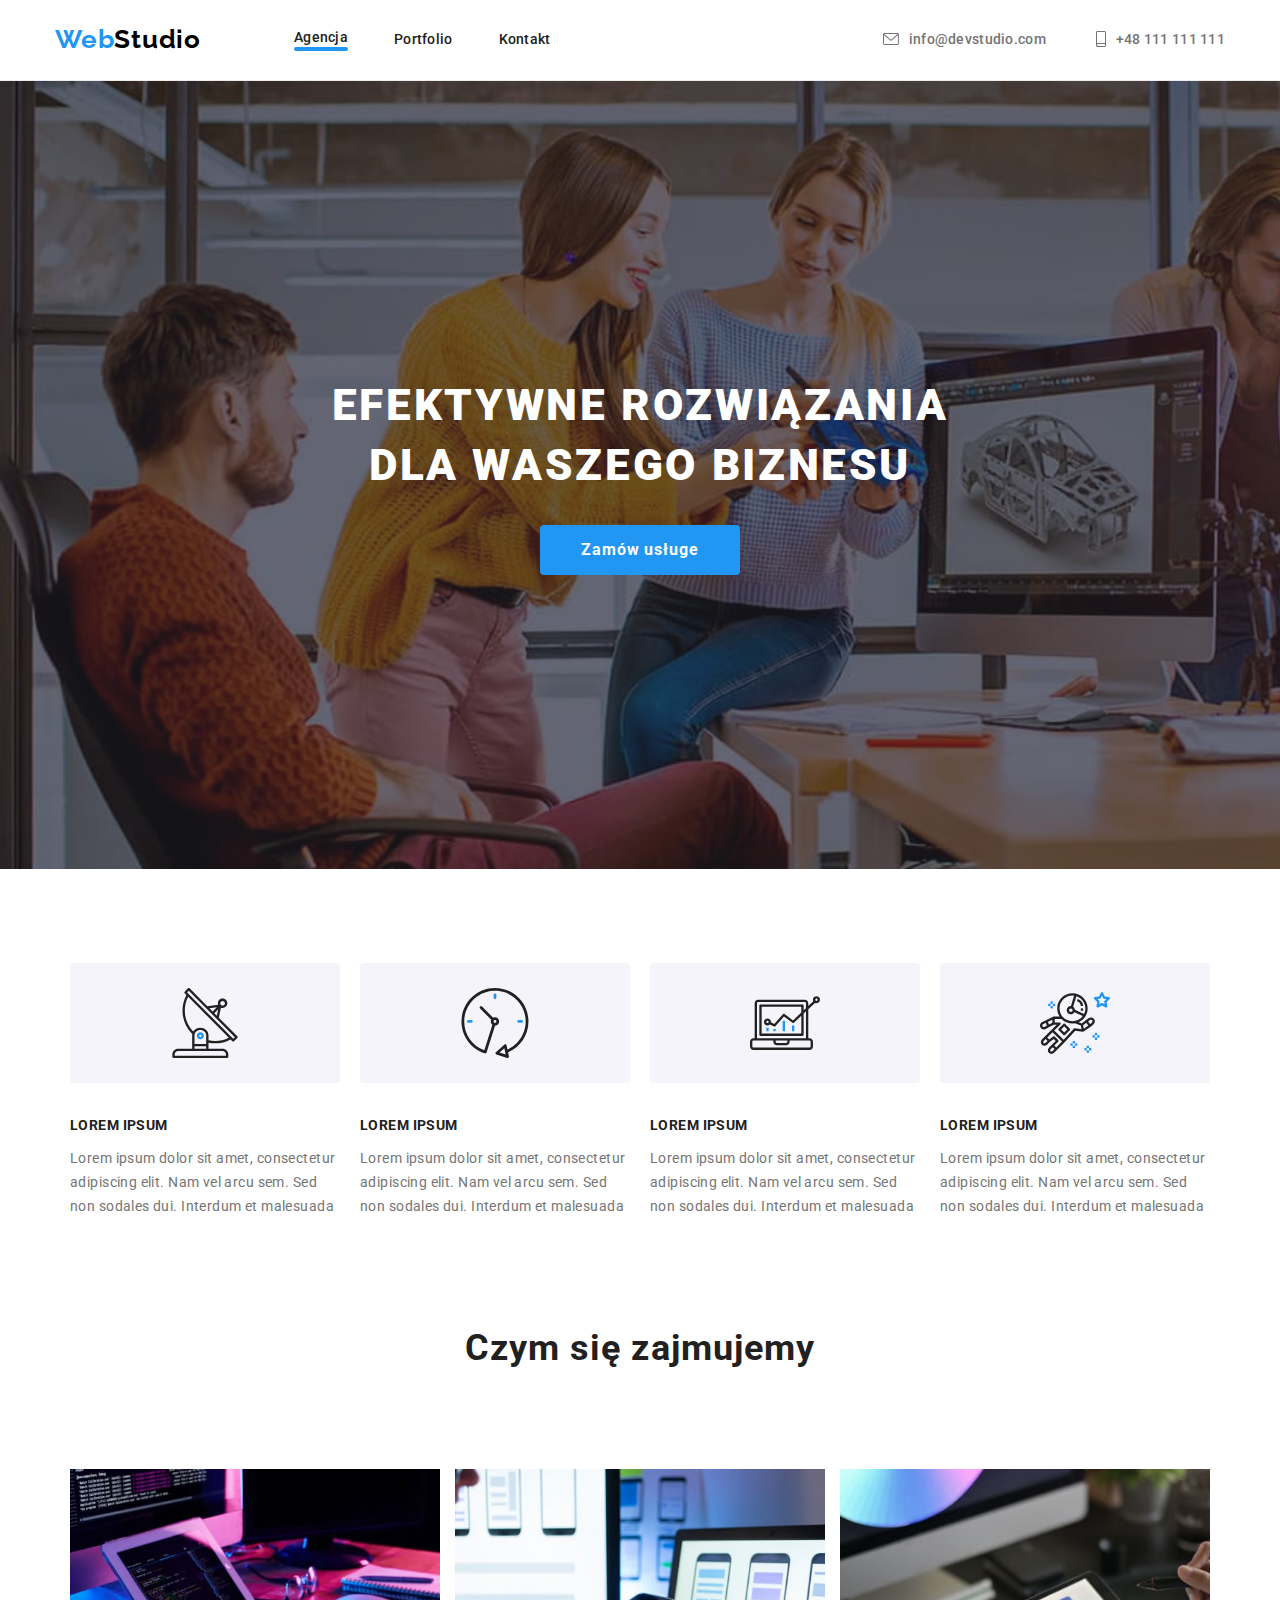
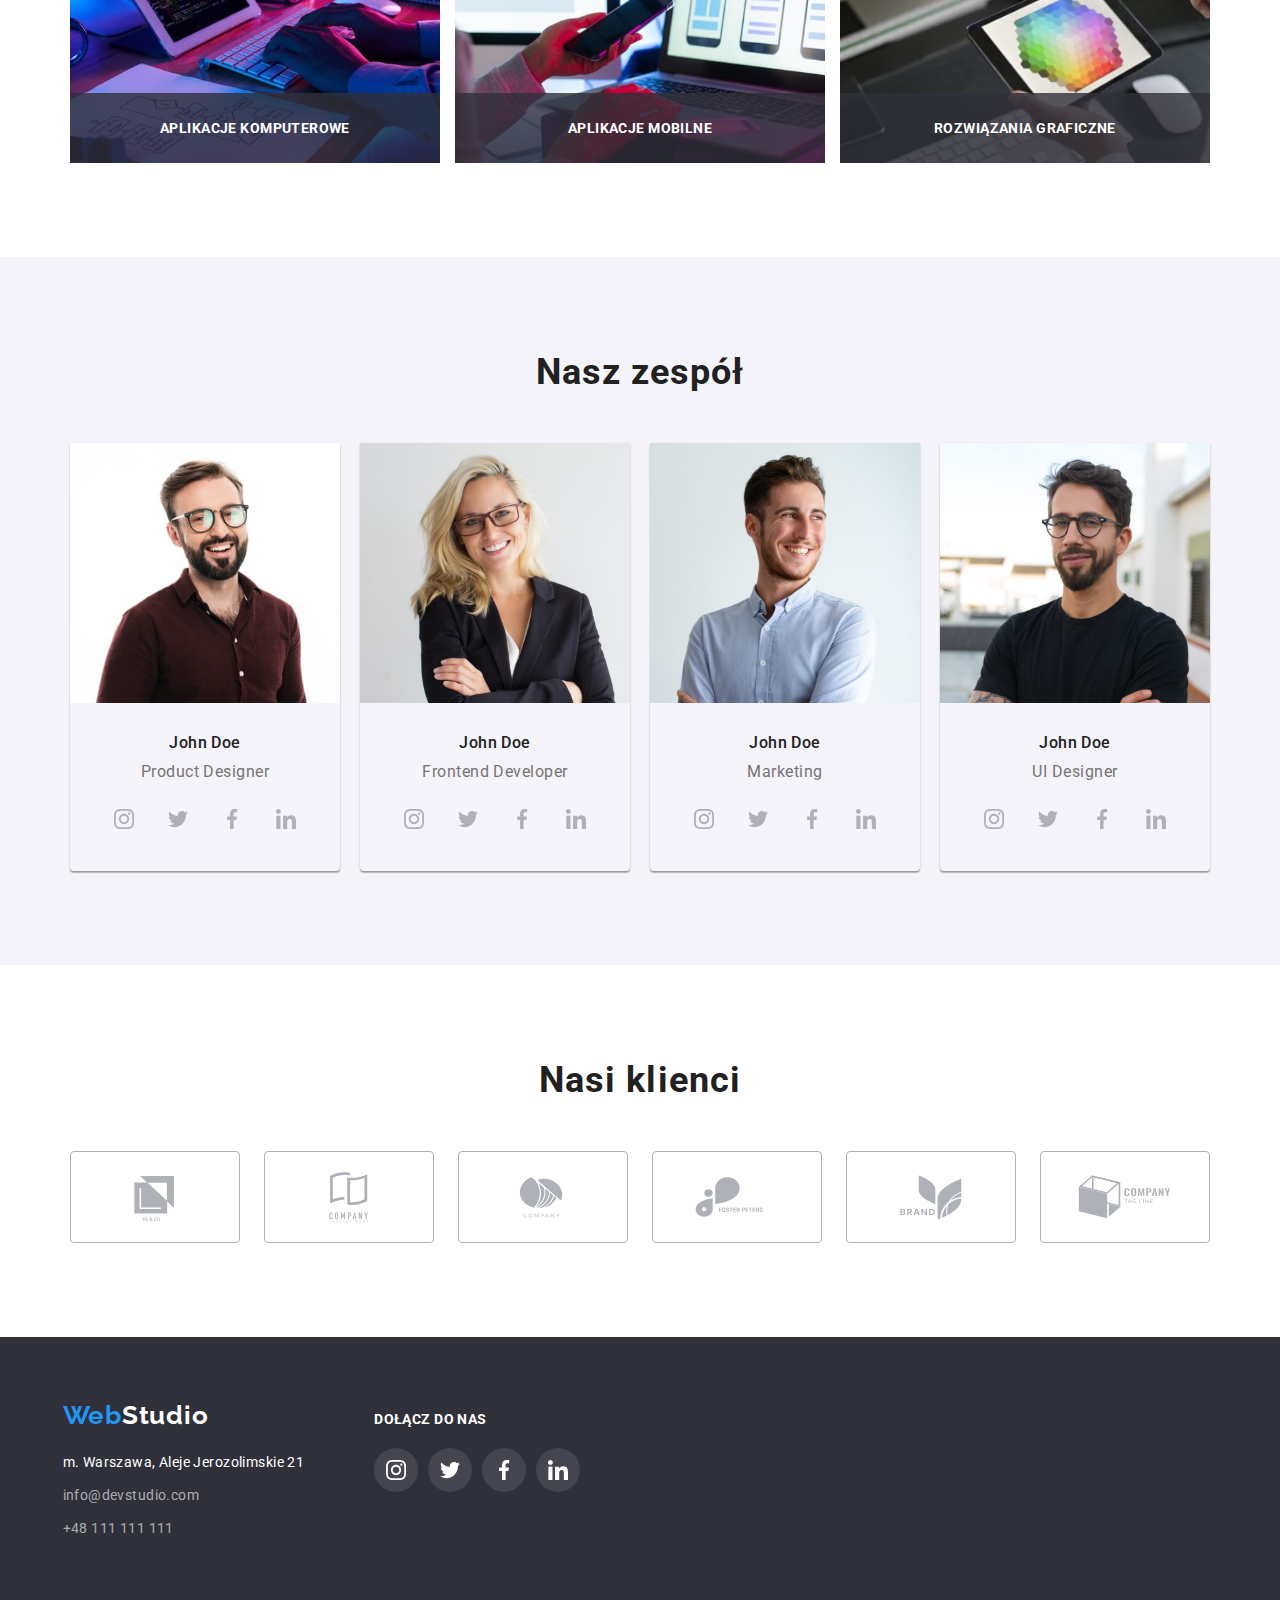
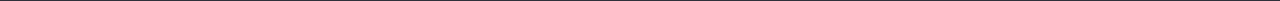
==== index.html @ c96e4177 "Klonowanie hw-05" ====
<!DOCTYPE html>
<html lang="pl">

<head>
    <meta charset="UTF-8">
    <meta http-equiv="X-UA-Compatible" content="IE=edge">
    <meta name="viewport" content="width=device-width, initial-scale=1.0">

    <link rel="stylesheet" href="https://cdnjs.cloudflare.com/ajax/libs/modern-normalize/1.0.0/modern-normalize.min.css" />
    <link rel="stylesheet" href="css/style.css">
    <link rel="preconnect" href="https://fonts.googleapis.com">
    <link rel="preconnect" href="https://fonts.gstatic.com" crossorigin>
    <link
        href="https://fonts.googleapis.com/css2?family=Raleway:wght@400;700&family=Roboto:wght@400;500;700;900&display=swap"
        rel="stylesheet">     
    <title>Studio</title>
</head>

<body>
    <header class="header section">
        <div class="container">
            <a class="logo-header link" href="index.html"><span class="logo-header-color-1">Web</span><span
                    class="logo-header-color-2">Studio</span></a>
            <nav class="navigation">
                <ul class="navigation-list list">
                    <li class="navigation-list-item active-navigation-list-item">
                        <a class="navigation-link link" href="./index.html">
                            Agencja
                        </a>
                    </li>
                    <li class="navigation-list-item">
                        <a class="navigation-link link" href="./portfolio.html">
                            Portfolio
                        </a>
                    </li>
                    <li class="navigation-list-item">
                        <a class="navigation-link link" href="#">
                            Kontakt
                        </a>
                    </li>
                </ul>
            </nav>

            <ul class="contact-list list">
                <li class="contact-list-item">
                    <a class="contact-link contact-mail link" href="mailto:info@devstudio.com">
                        <svg class="contact-icon mail-icon" width="16" height="12">
                            <use href="images/icons.svg#icon-contact-01-envelope"></use>
                        </svg>
                        info@devstudio.com
                    </a>
                </li>
                <li class="contact-list-item">
                    <a class="contact-link contact-tel link" href="tel:48111111111">
                        <svg class="contact-icon smartphone-icon" width="10" height="16">
                            <use href="images/icons.svg#icon-contact-02-smartphone"></use>
                        </svg>
                        +48 111 111 111
                    </a>
                </li>
            </ul>
        </div>
    </header>

    <main>
        <!-- HERO -->
        <section class="section-hero section">
            <div class="container">
                <ul class="section-hero-list list">
                    <li class="section-hero-list-item">
                        <h1 class="section-hero-title">EFEKTYWNE ROZWIĄZANIA DLA WASZEGO BIZNESU</h1>
                    </li>
                    <li class="section-hero-list-item">
                        <button class="button-order button" type="button" data-modal-open>Zamów usługe</button>
                    </li>
                </ul>            
            </div>
        </section>

        <!-- 4x DISCRIPTION -->
        <section class="section-discription section-only-top">
            <div class="container">
                <h2 class="section-discription-title" hidden> Opisy </h2>
                <ul class="discription-list list">
                    <li class="discription-list-item link">
                        <svg class="discription-icon" width="70" height="70">
                            <use href="images/icons.svg#icon-mark-01-antenna"></use>
                        </svg>
                        <h3 class="discription-list-item-title">LOREM IPSUM</h3>
                        <p class="discription-list-item-p">Lorem ipsum dolor sit amet, consectetur adipiscing elit. Nam vel arcu sem.
                            Sed non sodales dui. Interdum et malesuada</p>
                    </li>
                    <li class="discription-list-item">
                        <svg class="discription-icon" width="70" height="70">
                            <use href="images/icons.svg#icon-mark-02-clock"></use>
                        </svg>
                        <h3 class="discription-list-item-title">LOREM IPSUM</h3>
                        <p class="discription-list-item-p">Lorem ipsum dolor sit amet, consectetur adipiscing elit. Nam vel arcu sem.
                            Sed non sodales dui. Interdum et malesuada</p>
                    </li>
                    <li class="discription-list-item">
                        <svg class="discription-icon" width="70" height="70">
                            <use href="images/icons.svg#icon-mark-03-diagram"></use>
                        </svg>
                        <h3 class="discription-list-item-title">LOREM IPSUM</h3>
                        <p class="discription-list-item-p">Lorem ipsum dolor sit amet, consectetur adipiscing elit. Nam vel arcu sem.
                            Sed non sodales dui. Interdum et malesuada</p>
                    </li>
                    <li class="discription-list-item">
                        <svg class="discription-icon" width="70" height="70">
                            <use href="images/icons.svg#icon-mark-04-astronaut"></use>
                        </svg>
                        <h3 class="discription-list-item-title">LOREM IPSUM</h3>
                        <p class="discription-list-item-p">Lorem ipsum dolor sit amet, consectetur adipiscing elit. Nam vel arcu sem.
                            Sed non sodales dui. Interdum et malesuada</p>
                    </li>
                </ul>
            </div>
        </section>

        <!-- ABOUT US SECTION -->
        <section class="section-about-us section">
            <div class="container">
                <h2 class="section-about-us-title">
                    Czym się zajmujemy
                </h2>
                <ul class="about-us-list list">
                    <li class="about-us-item">
                        <a class="about-us-list-link link" href="#">
                            <div class="about-us-list-link-thumb">
                                
                                <img class="about-us-item-img" src="./images/what-we-do-01.jpg"
                                alt="Laptop, pisanie na klawiaturze" width="370" height="294">
                                <h3 class="about-us-list-link-label">
                                    aplikacje komputerowe
                                </h3>
                            </div>
                        </a>
                    </li>
                    <li class="about-us-item">
                        <a class="about-us-list-link link" href="#">
                            <div class="about-us-list-link-thumb">
                                <h3 class="about-us-list-link-label">
                                    aplikacje mobilne
                                </h3>
                                <img class="about-us-item-img" src="./images/what-we-do-02.jpg"
                                alt="Używanie telefonu przy komputerze" width="370" height="294">
                            </div>
                        </a>
                        </li>
                    <li class="about-us-item">
                        <a class="about-us-list-link link" href="#">
                            <div class="about-us-list-link-thumb">
                                <h3 class="about-us-list-link-label">
                                    rozwiązania graficzne
                                </h3>
                                <img class="about-us-item-img" src="./images/what-we-do-03.jpg"
                                alt="Praca na tablecie, paleta barw, dobieranie kolorów" width="370" height="294">
                            </div>
                        </a>
                    </li>
                </ul>
            </div>
        </section>

        <!-- OUR TEAM SECTION -->
        <section class="section-team section">
            <div class="container">
                <h2 class="section-team-title">
                    Nasz zespół
                </h2>
                <ul class="section-team-list list">
                    
                    <li class="section-team-item">
                        <img class="section-team-img" src="./images/person-01.jpg" alt="Uśmiechnięty mężczyzna w okularach" width="270"
                            height="260">
                        <h3 class="section-team-name">John Doe</h3>
                        <p class="section-team-p">Product Designer</p>
                        <ul class="social-media-list list">
                            <li class="social-media-list-item link">
                                <a class="social-media-list-link" href="">
                                    <svg class="social-media-icon">
                                        <use href="images/icons.svg#icon-sm-01-instagram"></use>
                                    </svg>
                                </a>
                            </li>
                            <li class="social-media-list-item link">
                                <a class="social-media-list-link" href="">
                                    <svg class="social-media-icon">
                                        <use href="images/icons.svg#icon-sm-02-twitter"></use>
                                    </svg>
                                </a>
                            </li>
                            <li class="social-media-list-item link">
                                <a class="social-media-list-link" href="">
                                    <svg class="social-media-icon">
                                        <use href="images/icons.svg#icon-sm-03-facebook"></use>
                                    </svg>
                                </a>
                            </li>
                            <li class="social-media-list-item link">
                                <a class="social-media-list-link" href="">
                                    <svg class="social-media-icon">
                                        <use href="images/icons.svg#icon-sm-04-linkedin"></use>
                                    </svg>
                                </a>
                            </li>
                        </ul>
                    </li>
                    
                    <li class="section-team-item">
                        <img class="section-team-img" src="./images/person-02.jpg" alt="Uśmiechnięta kobieta w okularach, blondynka"
                            width="270" height="260">
                        <h3 class="section-team-name">John Doe</h3>
                        <p class="section-team-p">Frontend Developer</p>
                        <ul class="social-media-list list">
                            <li class="social-media-list-item link">
                                <a class="social-media-list-link" href="">
                                    <svg class="social-media-icon">
                                        <use href="images/icons.svg#icon-sm-01-instagram"></use>
                                    </svg>
                                </a>
                            </li>
                            <li class="social-media-list-item link">
                                <a class="social-media-list-link" href="">
                                    <svg class="social-media-icon">
                                        <use href="images/icons.svg#icon-sm-02-twitter"></use>
                                    </svg>
                                </a>
                            </li>
                            <li class="social-media-list-item link">
                                <a class="social-media-list-link" href="">
                                    <svg class="social-media-icon">
                                        <use href="images/icons.svg#icon-sm-03-facebook"></use>
                                    </svg>
                                </a>
                            </li>
                            <li class="social-media-list-item link">
                                <a class="social-media-list-link" href="">
                                    <svg class="social-media-icon">
                                        <use href="images/icons.svg#icon-sm-04-linkedin"></use>
                                    </svg>
                                </a>
                            </li>
                        </ul>
                    </li>
                    
                    <li class="section-team-item">
                        <img class="section-team-img" src="./images/person-03.jpg" alt="Uśmiechnięty mężczyzna w niebieskiej koszuli"
                            width="270" height="260">
                        <h3 class="section-team-name">John Doe</h3>
                        <p class="section-team-p">Marketing</p>
                        <ul class="social-media-list list">
                            <li class="social-media-list-item link">
                                <a class="social-media-list-link" href="">
                                    <svg class="social-media-icon">
                                        <use href="images/icons.svg#icon-sm-01-instagram"></use>
                                    </svg>
                                </a>
                            </li>
                            <li class="social-media-list-item link">
                                <a class="social-media-list-link" href="">
                                    <svg class="social-media-icon">
                                        <use href="images/icons.svg#icon-sm-02-twitter"></use>
                                    </svg>
                                </a>
                            </li>
                            <li class="social-media-list-item link">
                                <a class="social-media-list-link" href="">
                                    <svg class="social-media-icon">
                                        <use href="images/icons.svg#icon-sm-03-facebook"></use>
                                    </svg>
                                </a>
                            </li>
                            <li class="social-media-list-item link">
                                <a class="social-media-list-link" href="">
                                    <svg class="social-media-icon">
                                        <use href="images/icons.svg#icon-sm-04-linkedin"></use>
                                    </svg>
                                </a>
                            </li>
                        </ul>
                    </li>
                    
                    <li class="section-team-item">
                        <img class="section-team-img" src="./images/person-04.jpg" alt="Uśmiechnięty mężczyzna w czarnym T-shircie"
                            width="270" height="260">
                        <h3 class="section-team-name">John Doe</h3>
                        <p class="section-team-p">UI Designer</p>
                        <ul class="social-media-list list">
                            <li class="social-media-list-item link">
                                <a class="social-media-list-link" href="">
                                    <svg class="social-media-icon">
                                        <use href="images/icons.svg#icon-sm-01-instagram"></use>
                                    </svg>
                                </a>
                            </li>
                            <li class="social-media-list-item link">
                                <a class="social-media-list-link" href="">
                                    <svg class="social-media-icon">
                                        <use href="images/icons.svg#icon-sm-02-twitter"></use>
                                    </svg>
                                </a>
                            </li>
                            <li class="social-media-list-item link">
                                <a class="social-media-list-link" href="">
                                    <svg class="social-media-icon">
                                        <use href="images/icons.svg#icon-sm-03-facebook"></use>
                                    </svg>
                                </a>
                            </li>
                            <li class="social-media-list-item link">
                                <a class="social-media-list-link" href="">
                                    <svg class="social-media-icon">
                                        <use href="images/icons.svg#icon-sm-04-linkedin"></use>
                                    </svg>
                                </a>
                            </li>
                        </ul>
                    </li>

                </ul>
            </div>
        </section>

        <!-- OUR CLIENTS SECTION -->
        <section class="section-our-clients section">
            <div class="container">
                <h2 class="section-our-clients-title">
                    Nasi klienci
                </h2>
                
                <ul class="section-our-clients-list list">
                    <li class="section-our-clients-list-item">
                        <a class="section-our-clients-list-link" href="#">
                            <svg class="our-clients-icon" width="106" height="60" viewBox="0 0 53 30">
                                <use href="images/icons.svg#icon-client-01-logo"></use>
                            </svg>
                        </a>
                    </li>
                    <li class="section-our-clients-list-item">
                        <a class="section-our-clients-list-link" href="#">
                            <svg class="our-clients-icon" width="106" height="60" viewBox="0 0 53 30">
                                <use href="images/icons.svg#icon-client-02-logo"></use>
                            </svg>
                        </a>
                    </li>
                    <li class="section-our-clients-list-item">
                        <a class="section-our-clients-list-link" href="#">
                            <svg class="our-clients-icon" width="106" height="60">
                                <use href="images/icons.svg#icon-client-03-logo"></use>
                            </svg>
                        </a>
                    </li>
                    <li class="section-our-clients-list-item">
                        <a class="section-our-clients-list-link" href="#">
                            <svg class="our-clients-icon" width="106" height="60">
                                <use href="images/icons.svg#icon-client-04-logo"></use>
                            </svg>
                        </a>
                    </li>
                    <li class="section-our-clients-list-item">
                        <a class="section-our-clients-list-link" href="#">
                            <svg class="our-clients-icon" width="106" height="60">
                                <use href="images/icons.svg#icon-client-05-logo"></use>
                            </svg>
                        </a>
                    </li>
                    <li class="section-our-clients-list-item">
                        <a class="section-our-clients-list-link" href="#">
                            <svg class="our-clients-icon" width="106" height="60">
                                <use href="images/icons.svg#icon-client-06-logo"></use>
                            </svg>
                        </a>
                    </li>
                </ul>
            </div>
        </section>

    </main>

    <footer class="footer section">
        <div class="container">
            <div class="footer-adress">
                <a class="logo-footer link" href="index.html"><span class="logo-footer-color-1">Web</span><span class="logo-footer-color-2">Studio</span></a>
                <address class="adress">
                    <ul class="adress-list list">
                        <li class="adress-list-item">
                            <a class="adress-link adress-map link" href="https://goo.gl/maps/ernnG9uicjJtaxMD9" target="blank">m.
                                Warszawa, Aleje Jerozolimskie 21</a>
                        </li>
                        <li class="adress-list-item">
                            <a class="adress-link adress-mail link" href="mailto:info@devstudio.com">info@devstudio.com</a>
                        </li>
                        <li class="adress-list-item">
                            <a class="adress-link adress-tel link" href="tel:+48111111111">+48 111 111 111</a>
                        </li>
                    </ul>
                </address>
            </div>

            <div class="footer-social-media">
                <p class="call-to-action">Dołącz do nas</p>
                    <ul class="footer-social-media-list list">
                        <li class="footer-social-media-list-item link">
                            <a class="footer-social-media-list-link" href="#">
                                <svg class="footer-social-media-icon">
                                    <use href="images/icons.svg#icon-sm-01-instagram"></use>
                                </svg>
                            </a>
                        </li>
                        <li class="footer-social-media-list-item link">
                            <a class="footer-social-media-list-link" href="#">
                                <svg class="footer-social-media-icon">
                                    <use href="images/icons.svg#icon-sm-02-twitter"></use>
                                </svg>
                            </a>
                        </li>
                        <li class="footer-social-media-list-item link">
                            <a class="footer-social-media-list-link" href="#">
                                <svg class="footer-social-media-icon">
                                    <use href="images/icons.svg#icon-sm-03-facebook"></use>
                                </svg>
                            </a>
                        </li>
                        <li class="footer-social-media-list-item link">
                            <a class="footer-social-media-list-link" href="#">
                                <svg class="footer-social-media-icon">
                                    <use href="images/icons.svg#icon-sm-04-linkedin"></use>
                                </svg>
                            </a>
                        </li>
                    </ul>
            </div>
        </div>
    </footer>

    <div class="backdrop is-hidden" data-modal>
        <div class="modal">
            <svg class="close-button" data-modal-close>
                <use href="images/icons.svg#icon-close"></use>
            </svg>
        </div>
    </div>

    <script src="./js/modal.js"></script>
    
</body>


</html>
---- css/style.css ----
:root {
    --main-font: 'Roboto', sans-serif;
    --secondary-font: 'Raleway', sans-serif;
    
    --main-color: #212121;
    --hover-color: #2196F3;
    --text-color-grey: #757575;
    --text-color-white: #FFFFFF;
    --backgroung-color-menu: #FFFFFF;
    --backgroung-color-section: #F5F4FA;
    --background-color-footer: #2F303A;
    --social-media-icon-color: #AFB1B8;
    --social-media-background-color: #FFFFFF;
    --social-media-icon-color-hover: #FFFFFF;
    --social-media-background-color-hover: #2196F3;
}

body {
    font-family: var(--main-font);
    color: var(--main-color);
    background-color: var(--backgroung-color-menu);
}

/* ========== TOTAL FORMAT 0 ========== */
/* *
*::after
*before {
    margin: 0;
    padding: 0;
} */
/* ========== END TOTAL FORMAT 0 ========== */

h1, h2, h3, h4, h5, h6 {
    margin: 0;
}

ul, ol {
    margin: 0;
    padding: 0;
}

p {
    padding: 0;
}

img {
    display: block;
}

.list {
    list-style: none;
}

.link {
    text-decoration: none;
    font-style: normal;
}

.container {
    width: 1200px;
    padding: 0 15px;
    align-items: center;
    margin: 0px auto;
}

.section {
    /* width: 1600px;
    margin-left: auto;
    margin-right: auto; */
    padding: 94px 0;
}

.section-only-top {
    padding-top: 94px;
}

/* ========== COMPONENTS ========== */

.button {
    border: none;
    box-shadow: none;
    border-style: none;
    background-color: red;
}

/* ========== BUTTON in INDEX ========== */

.button-order {
    width: 200px;
    height: 50px;
    /* box-shadow: 0px 4px 4px rgba(0, 0, 0, 0.15); */
    border-radius: 4px;
    font-weight: 700;
    font-size: 16px;
    line-height: 1.875;
    margin-top: 30px;
    margin-bottom: 200px;
    letter-spacing: 0.06em;
    background-color: var(--hover-color);
    color: var(--text-color-white);
}

.button-order:hover,
.button-order:focus {
    cursor: pointer;
}

/* ========== BUTTON in PORTFOLIO ========== */

.navi-button {
    font-weight: 500;
    font-size: 16px;
    line-height: 1.625;
    text-align: center;
    letter-spacing: 0.03em;
    background: #F5F4FA;
    border-radius: 4px;
    padding: 6px 22px;
    transition: color 250ms cubic-bezier(0.4, 0, 0.2, 1);
    transition: background-color 250ms cubic-bezier(0.4, 0, 0.2, 1);
}

.navi-button:hover,
.navi-button:focus {
    background-color: var(--hover-color);
    color: var(--text-color-white);
    /* shadow-middle */
    box-shadow: 
    0px 3px 1px rgba(0, 0, 0, 0.1),
    0px 1px 2px rgba(0, 0, 0, 0.08),
    0px 2px 2px rgba(0, 0, 0, 0.12);
    cursor: pointer;
}

/* ========== END COMPONENTS ========== */



/* ========== LOGO ========== */

.logo-header,
.logo-footer {
    font-family: var(--secondary-font);
    font-weight: 700;
    font-size: 26px;
    line-height: 1.192;
    letter-spacing: 0.03em;
    color: var(--main-color);
    text-decoration: none;
}

.logo-header-color-1,
.logo-footer-color-1 {
    color: var(--hover-color);
}

.logo-header-color-2 {
    color: #000000;
}

.logo-footer-color-2 {
    color: var(--text-color-white);
}

/* ========== END LOGO ========== */



/* ========== HEADER ========== */

.header .container {
    display: flex;
    align-items: center;
    padding-top: 24px;
    padding-bottom: 25px;
}

.header {
    border-bottom: 1px solid #ECECEC;
    padding: 0px;
    display: flex; 
    align-items: center;
}

.header .contact-list {
    margin-left: auto;
}

.logo-header {
    margin-right: 93px;
}

.navigation-list {
    display: flex;
    align-items: center;
}

.navigation-list > li:not(:last-child) {
    margin-right: 46px;
}

.contact-list,
.contact-list-item {
    display: flex;
    align-items: center;
    fill: var(--text-color-grey);
}

.contact-list > li:not(:last-child) {
    margin-right: 50px;
}

.navigation-link,
.contact-link {
    font-weight: 500;
    font-size: 14px;
    line-height: 1.143;
    letter-spacing: 0.02em;
}

.navigation-link {
    color: var(--main-color);
    transition: color 250ms cubic-bezier(0.4, 0, 0.2, 1);
}

.contact-link,
.adress-link {
    display: flex;
    align-items: center;
    color: var(--text-color-grey);
    transition: color 250ms cubic-bezier(0.4, 0, 0.2, 1);
    transition: fill 250ms cubic-bezier(0.4, 0, 0.2, 1);
}

.contact-icon {
    margin-right: 10px;
}

.navigation-link:hover,
.navigation-link:focus {
    color: var(--hover-color);
}

.contact-link:hover,
.contact-link:focus {
    color: var(--hover-color);
    fill: var(--hover-color);
}

.navigation-list-item {
    
}

.active-navigation-list-item::after {
    content: "";
    display: block;
    width: 100%;
    height: 4px;
    border-radius: 2px;
    background-color: var(--hover-color);
}

.active-link {
    color: var(--hover-color);
}

/* ========== END HEADER ========== */



/* ========== HERO SECTION ========== */

.section-hero {
    background-image: linear-gradient(
        rgba(47, 48, 58, 0.4),
        rgba(47, 48, 58, 0.4)),
        url("../images/hero-bg-01.jpg");
    background-repeat: no-repeat;
    background-size: cover;
    max-width: 1600px;
    margin: auto;
}

.section-hero-list {
    display: flex;
    flex-direction: column;
    align-items: center;
    justify-content: center;
}

.section-hero-title {
    font-weight: 900;
    font-size: 44px;
    line-height: 1.364;
    padding: 200px 252px 0px 252px;
    text-align: center;
    letter-spacing: 0.06em;
    text-transform: uppercase;
    color: var(--text-color-white);
}

/* ========== END HERO SECTION ========== */

  

/* ========== DISCRIPTION SECTION ========== */

.discription-list {
    display: flex;
    flex-wrap: wrap;
    justify-content: space-between;
    padding: 0 15px;
}

.discription-list-item {
    max-width: 270px;
}

.discription-icon {
    width: 270px;
    height: 120px;
    border-radius: 4px;
    padding: 25px 100px;
    margin-bottom: 30px;
    background-color: var(--backgroung-color-section);
}

.discription-icon:hover {
    padding: 23px 98px;
    border: 2px solid var(--hover-color);
}

.discription-list-item-title {
    font-weight: 700;
    font-size: 14px;
    line-height: 1.143;
    letter-spacing: 0.03em;
    text-transform: uppercase;
    color: var(--main-color);
}

.discription-list-item-p {
    font-weight: 400;
    font-size: 14px;
    line-height: 1.714;
    letter-spacing: 0.03em;
    color: var(--text-color-grey);
}

/* ========== END DISCRIPTION SECTION ========== */



/* ========== ABOUT US SECTION ========== */

.about-us-list {
    display: flex;
    flex-wrap: wrap;
    justify-content: space-between;
    padding: 0 15px;
}

.about-us-item {
    margin-top: 50px;
    max-width: 370px;   
}

.about-us-list-link-thumb {
    position: relative;
    background-color: rgba(47, 48, 58, 0.8);  
}

.about-us-list-link-thumb > .about-us-list-link-label {
    position: absolute;
    bottom: 0px;
    width: 100%;
    padding: 27px 90px;
    background-color: rgba(47, 48, 58, 0.8);
    
    font-weight: 700;
    font-size: 14px;
    line-height: 1.172;
    text-align: center;
    text-transform: uppercase;
    letter-spacing: 0.03em;
    color: var(--text-color-white);
}

.section-about-us-title {
    font-weight: 700;
    font-size: 36px;
    line-height: 1.167;
    text-align: center;
    letter-spacing: 0.03em;
    margin-bottom: 50px;
}

.about-us-item-img {
    object-fit: cover;
}

/* ========== END ABOUT US SECTION ========== */



/* ========== OUR TEAM SECTION ========== */

.section-team {
    background-color: var(--backgroung-color-section);
}

.section-team-list {
    display: flex;
    justify-content: center;
}

.section-team-list {
    display: flex;
    flex-wrap: wrap;
    justify-content: space-between;
    padding: 0 15px;
}

.section-team-item {
    box-shadow: 
    0px 1px 3px rgba(0, 0, 0, 0.12),
    0px 1px 1px rgba(0, 0, 0, 0.14),
    0px 2px 1px rgba(0, 0, 0, 0.2);
    border-radius: 0px 0px 4px 4px;
    margin-top: 50px;
    max-width: 270px;
}

.section-team-title {
    font-weight: 700;
    font-size: 36px;
    line-height: 1.167;
    text-align: center;
    letter-spacing: 0.03em;
}

.section-team-name {
    display: block;
    font-weight: 500;
    font-size: 16px;
    line-height: 1.188;
    text-align: center;
    letter-spacing: 0.03em;
    padding-top: 30px;
}

.section-team-p {
    display: block;
    font-weight: 400;
    font-size: 16px;
    line-height: 1.188;
    text-align: center;
    letter-spacing: 0.03em;
    margin-top: 10px;
    margin-bottom: 16px;
    color: var(--text-color-grey)
}

.social-media-list {
    display: flex;
    padding: 0px 32px 30px 32px;
    align-items: center;
    justify-content: space-between;
}

.social-media-list-link:hover,
.social-media-list-link:focus {
    fill: var(--social-media-icon-color-hover);
    background-color: var(--social-media-background-color-hover);
}

.social-media-list-item {
}

.social-media-list-link {
    display: flex;
    align-items: center;
    justify-content: center;
    width: 44px;
    height: 44px;
    border-radius: 50%;
    fill: var(--social-media-icon-color);
    transition: fill 250ms cubic-bezier(0.4, 0, 0.2, 1);
    transition: background-color 250ms cubic-bezier(0.4, 0, 0.2, 1);
}

.social-media-icon {
    width: 20px;
    height: 20px;
}

/* ========== END OUR TEAM SECTION ========== */



/* ========== OUR CLIENTS SECTION ========== */

.section-our-clients {
    display: flex;
    justify-content: center;
}

.section-our-clients-title {
    font-weight: 700;
    font-size: 36px;
    line-height: 1.167;
    text-align: center;
    letter-spacing: 0.03em;
}

.section-our-clients-list {
    display: flex;
    justify-content: space-between;
    align-items: center;
    padding: 0 15px;
    margin-top: 50px;
}

.section-our-clients-list-link {
    display: flex;
    max-width: 170px;
    max-height: 92px;
    padding: 16px 32px;
    border-radius: 4px;
    border: 1px solid var(--social-media-icon-color);
    fill: var(--social-media-icon-color);
    transition: border 250ms cubic-bezier(0.4, 0, 0.2, 1);
    transition: fill 250ms cubic-bezier(0.4, 0, 0.2, 1);
}

.section-our-clients-list-link:hover,
.section-our-clients-list-link:focus {
    border: 1px solid var(--hover-color);
    fill: var(--hover-color);
}

/* ========== END CLIENTS SECTION ========== */



/* ========== FOOTER ========== */

.footer {
    display: flex;
    flex-direction: column;
    padding: 60px 0px 60px 15px;
    background-color: var(--background-color-footer);
}

.footer .container {
    display: flex;
    align-items: baseline;
}

.adress {
    margin-top: 20px;
}

.adress-list {
    display: flex;
    flex-direction: column;
    justify-items: center;
}

.adress-list-item {
    display: flex;
    font-weight: 400;
    font-size: 14px;
    line-height: 1.714;
    letter-spacing: 0.03em;
}

.adress-map {
    color: var(--text-color-white);
}

.adress-mail,
.adress-tel {
    display: block;
    color: rgba(255, 255, 255, 0.6);
    padding-top: 9px;
}

.footer-social-media {
    display: flex;
    flex-direction: column;
    margin-left: 70px;
}

.call-to-action {
    display: flex;
    font-weight: 700;
    font-size: 14px;
    line-height: 1.172;
    letter-spacing: 0.03em;
    text-transform: uppercase;
    margin-bottom: 20px;
    color: var(--backgroung-color-menu)
}

.footer-social-media-list {
    display: flex;
}

.footer-social-media-list-link:hover,
.footer-social-media-list-link:focus {
    background-color: var(--social-media-background-color-hover);
}

.footer-social-media-list-item:not(:last-child) {
    margin-right: 10px;
}

.footer-social-media-list-link {
    display: flex;
    align-items: center;
    justify-content: center;
    width: 44px;
    height: 44px;
    border-radius: 50%;
    fill: var(--social-media-icon-color-hover);
    background-color: rgba(255, 255, 255, 0.1);
    transition: background-color 250ms cubic-bezier(0.4, 0, 0.2, 1);
}



.footer-social-media-icon {
    width: 20px;
    height: 20px;
}

.adress-link:hover,
.adress-link:focus {
    color: var(--hover-color);
}

.adress-link {
    transition: color 250ms cubic-bezier(0.4, 0, 0.2, 1);
}

/* ========== END FOOTER ========== */



/* ========== WEBSITE: PORTFOLIO ========== */
/* ========== SECTION CATEGORIES ========== */

.menu {
    margin-bottom: 26px;
}

.categories-list {
    display: flex;
    justify-content: center;
}

.categories-item:not(:last-child) {
    margin-right: 8px;
}

.categories-pictures-list {
    display: flex;
    flex-wrap: wrap;
    justify-content: space-between;
}

.categories-pictures-item {
    border: 0px solid #eeeeee;
    margin-top: 30px;
    max-width: 370px;
    transition: box-shadow 250ms cubic-bezier(0.4, 0, 0.2, 1);
}

.categories-pictures-item:hover,
.categories-pictures-item:focus {
    box-shadow:
        0px 1px 1px rgba(0, 0, 0, 0.12),
        0px 4px 4px rgba(0, 0, 0, 0.06),
        1px 4px 6px rgba(0, 0, 0, 0.16);
}

.categories-pictures-img {
    border: 0px solid #eeeeee;
}

.categories-discription {
    border: 1px solid #eeeeee;
    border-top: 0px solid #eeeeee;
}

.categories-pictures-name {
    font-weight: 700;
    font-size: 18px;
    line-height: 2;
    letter-spacing: 0.06em;
    padding-left: 24px;
    padding-top: 20px;
}

.categories-pictures-p {
    font-weight: 400;
    font-size: 16px;
    line-height: 1.875;
    letter-spacing: 0.03em;
    padding-left: 24px;
    margin-top: 4px;
    margin-bottom: 20px;
    color: var(--text-color-grey)
}

.categories-pictures-box {
    position: relative;
    overflow: hidden;
}

.categories-pictures-overlay {
    position: absolute;
    bottom: 0px;
    left: 0px;
    width: 100%;
    height: 100%;
    padding: 49px 45px 49px 24px;
    background-color: rgba(33, 150, 243, 0.9);
    transform: translateY(100%);
    transition-property: transform;
    transition-duration: 250ms;
    transition-timing-function: cubic-bezier(0.4, 0, 0.2, 1);
}

.categories-pictures-item .categories-pictures-overlay {
    transition-property: transform;
    transition-duration: 250ms;
    transition-timing-function: cubic-bezier(0.4, 0, 0.2, 1);
}

.categories-pictures-box:hover .categories-pictures-overlay {
    transform: translateY(0);
}

.categories-pictures-overlay-p {
    font-size: 18px;
    line-height: 1.556;
    color: var(--text-color-white);
}

/* ========== END CATEGORIES SECTION ========== */


/* ========== BACKDROP ========== */

.backdrop {
    position: fixed;
    left: 0;
    top: 0;
    width: 100%;
    height: 100%;
    background-color: rgba(0,0,0,0.1);
    opacity: 1;
    transition: opacity 2500ms cubic-bezier(0.4, 0, 0.2, 1);
}

.modal {
    position: absolute;
    top: 50%;
    left: 50%;
    transform: translate(-50%,-50%);
    width: 528px;
    min-height: 581px;
    background-color: var(--backgroung-color-menu);
}

.close-button {
    position: absolute;
    top: 8px;
    right: 8px;
    width: 30px;
    height: 30px;
    padding: 7px;
    background-color: transparent;
    /* background-color: var(--backgroung-color-menu); */
    border: 1px solid rgba(0, 0, 0, 0.1);
    border-radius: 50%;
    cursor: pointer;
    fill: black;
}

.is-hidden {
    opacity: 0;
    /* visibility: hidden; */
    pointer-events: none;
}

/* ========== END BACKDROP ========== */






/* ========== SECTION ========== */

/* ========== END SECTION ========== */
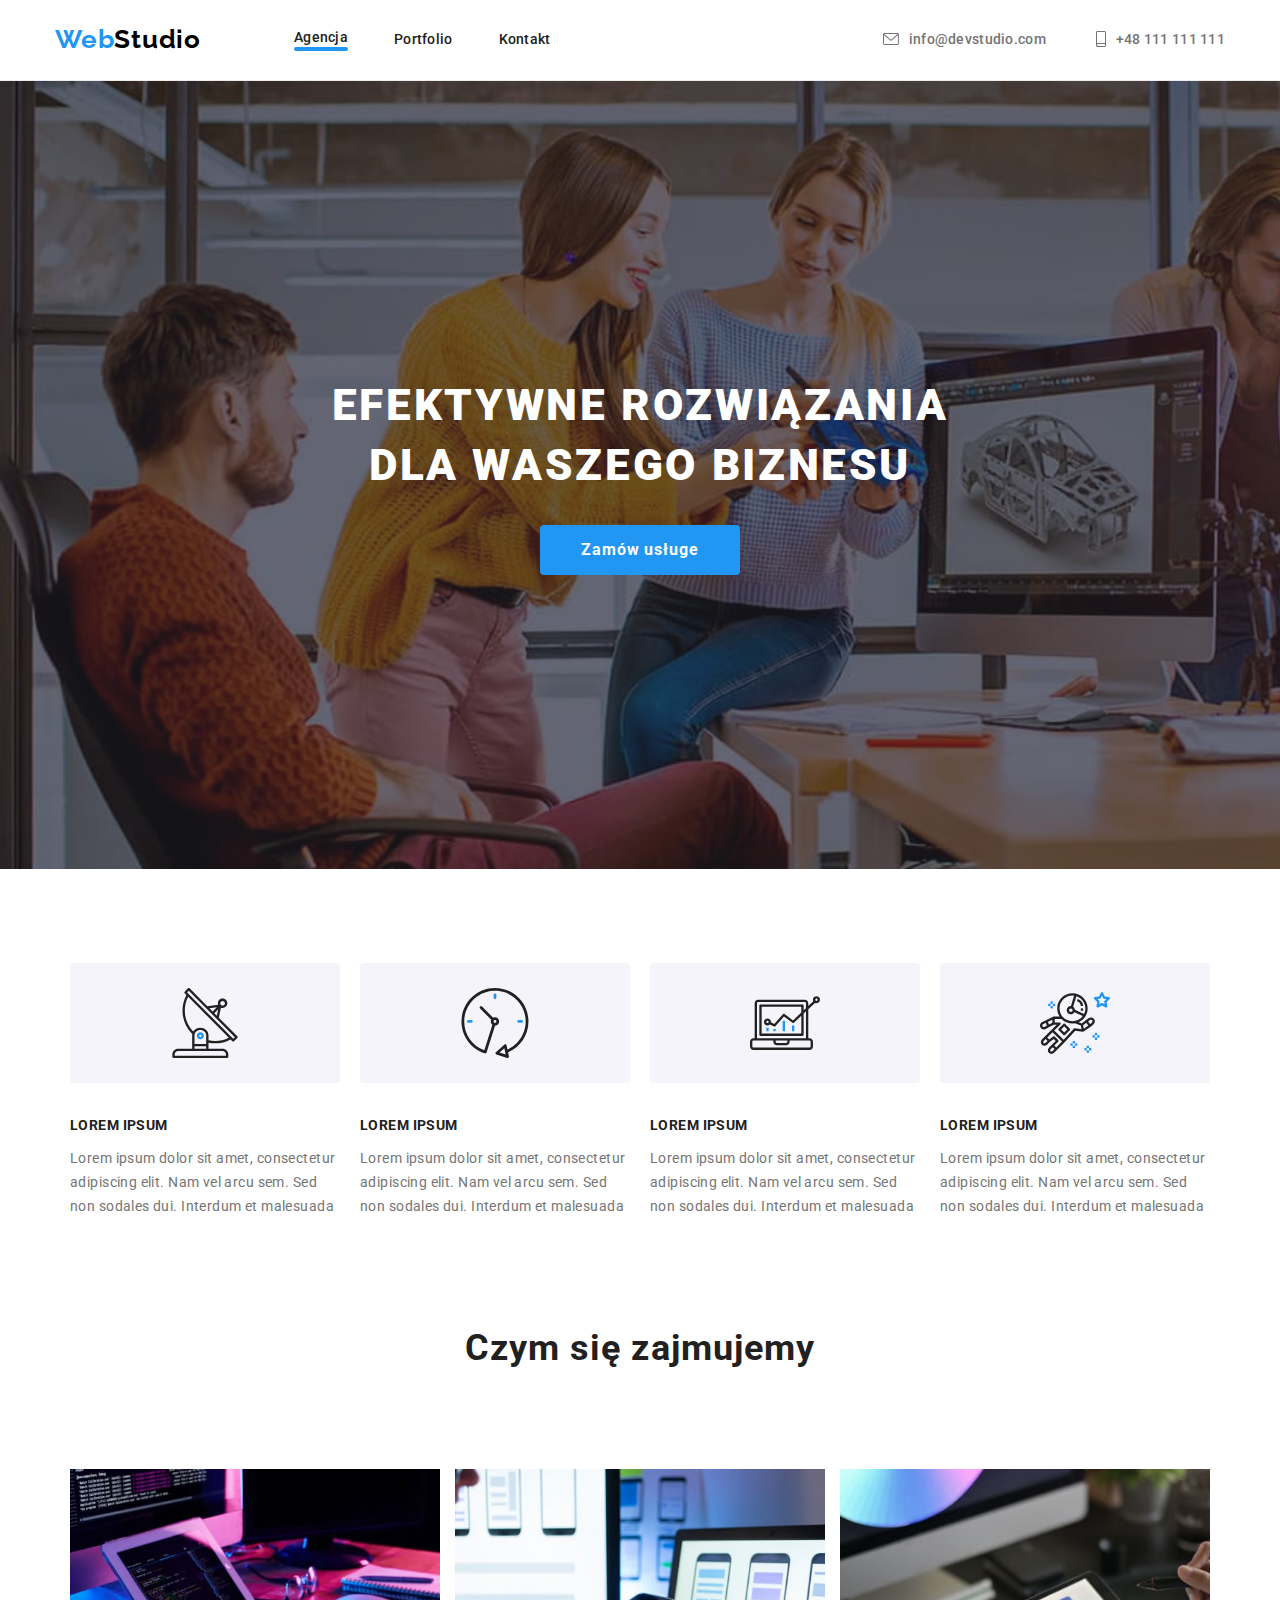
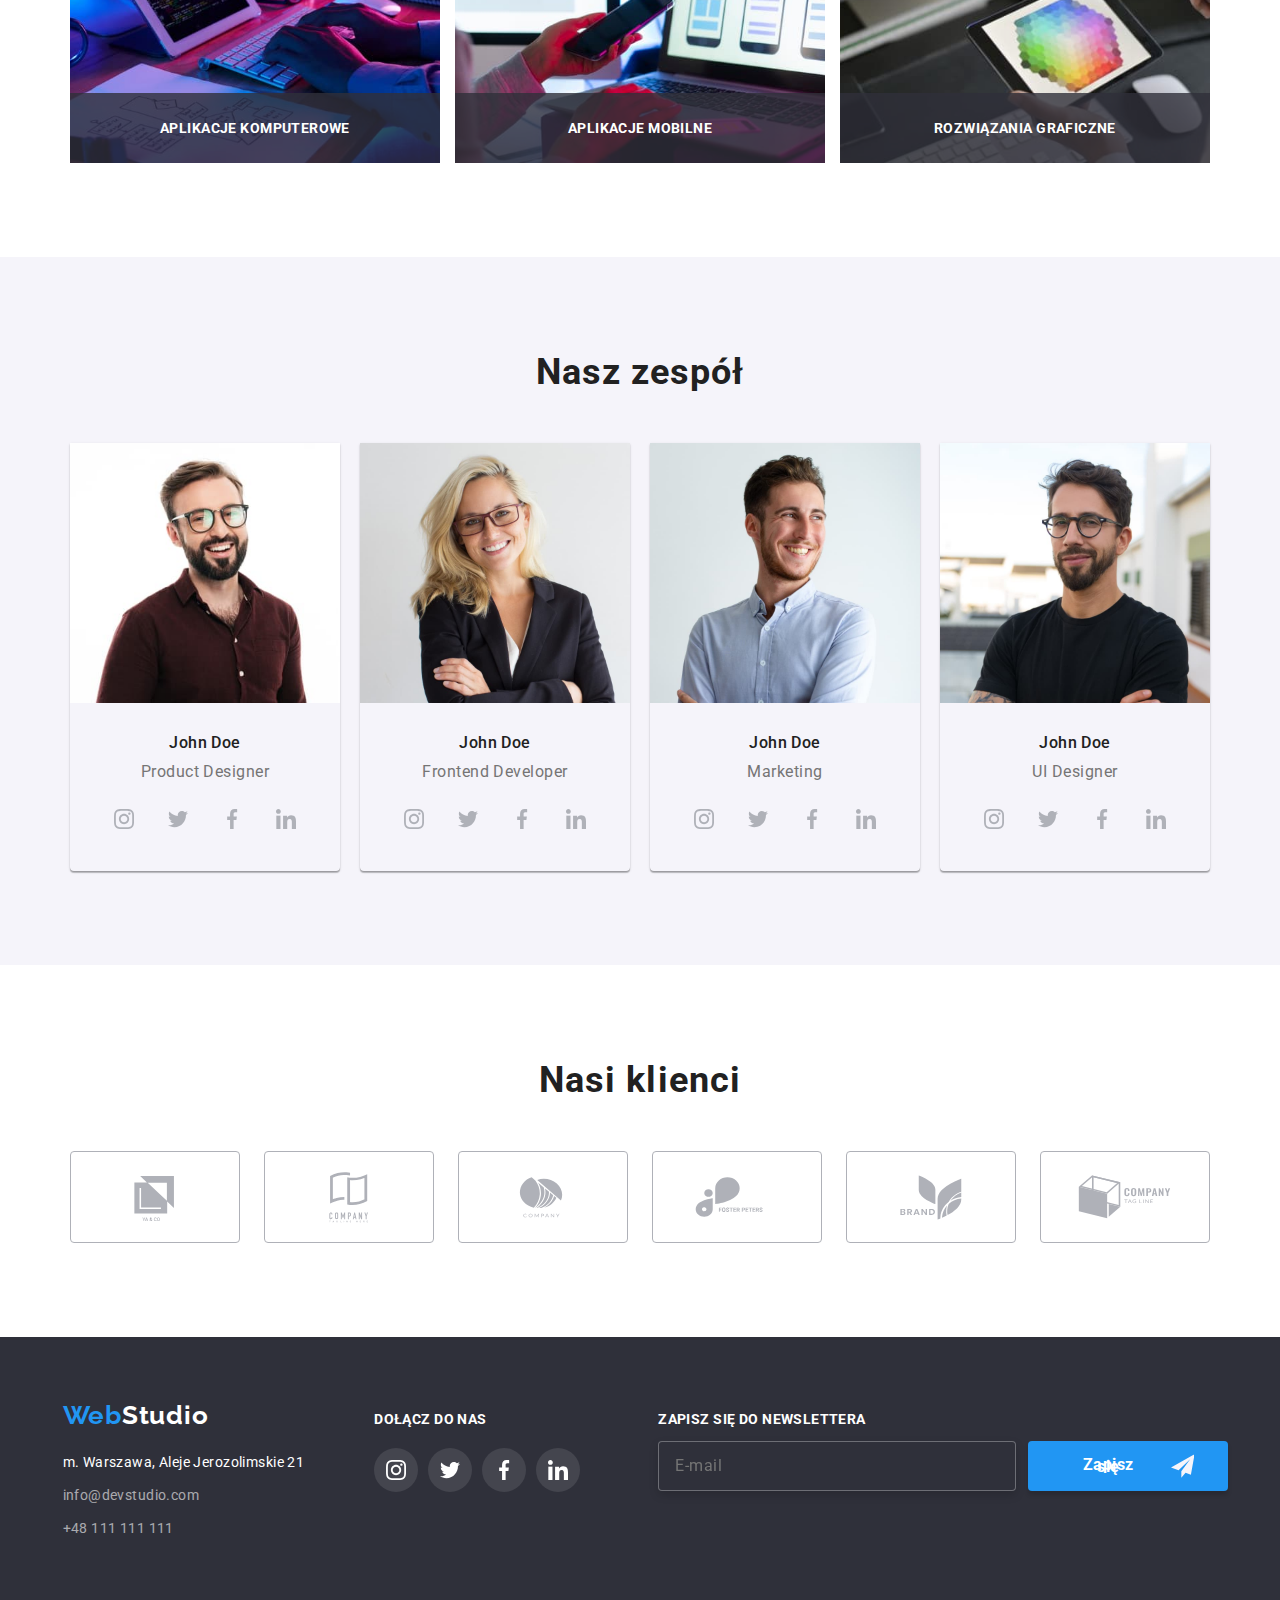
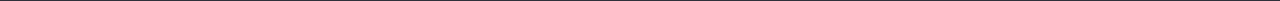
==== commit 4ff44684: "Formularz bez checkboxa" ====
--- a/index.html
+++ b/index.html
@@ -432,6 +432,29 @@
                         </li>
                     </ul>
             </div>
+
+            <div class="footer-newsletter">
+                <h3 class="footer-newsletter-title">Zapisz się do newslettera</h3>
+                    <div class="footer-newsletter-form-container">
+                        <form class="footer-newsletter-form">
+                            <label class="footer-newsletter-label">
+                                <input
+                                    class="footer-newsletter-input"
+                                    type="email"
+                                    name="email"
+                                    placeholder="E-mail"
+                                />
+                            </label>
+                        </form>
+                        <button type="submit" class="sign-up-button button">Zapisz się
+                            <svg class="sign-up-button-icon" width="24" height="24">
+                                <use href="images/icons.svg#icon-form-send"></use>
+                            </svg>
+                        </button>
+                    </div>
+            </div>
+
+
         </div>
     </footer>
 
@@ -440,6 +463,77 @@
             <svg class="close-button" data-modal-close>
                 <use href="images/icons.svg#icon-close"></use>
             </svg>
+            <p class="modal-title">
+                Zostaw swoje dane w formularzu poniżej
+            </p>
+            <form class="modal-form">
+                <label class="modal-form-label modal-form-label-name"> 
+                    Imie
+                    <span class="modal-form-input-wrapper">
+                        <input 
+                            class="modal-form-input modal-form-input-name"
+                            type="text"
+                            name="name"
+                            placeholder=""/>
+                        <svg class="modal-form-icon" width="18" height="18">
+                            <use href="images/icons.svg#icon-form-01-person"></use>
+                        </svg>
+                    </span>
+                </label>
+
+                <label class="modal-form-label modal-form-label-phone">
+                    Telefon
+                    <span class="modal-form-input-wrapper">
+                        <input 
+                            class="modal-form-input modal-form-input-phone" 
+                            type="tel"
+                            name="phone"
+                            placeholder="" />
+                        <svg class="modal-form-icon" width="18" height="18">
+                            <use href="images/icons.svg#icon-form-02-phone"></use>
+                        </svg>
+                    </span>
+                </label>
+
+                <label class="modal-form-label modal-form-label-email"> 
+                    E-mail
+                    <span class="modal-form-input-wrapper">
+                        <input 
+                            class="modal-form-input modal-form-input-email"
+                            type="email"
+                            name="email"
+                            placeholder=""/>
+                        <svg class="modal-form-icon" width="18" height="18">
+                            <use href="images/icons.svg#icon-form-03-email"></use>
+                        </svg>
+                    </span>
+                </label>
+
+                <label class="modal-form-label modal-form-label-message">
+                    Komentarz
+                    <span class="modal-form-message-wrapper">
+                    <textarea
+                        class="modal-form-message"
+                        name="message" 
+                        rows="10" 
+                        placeholder="Wprowadź tekst">
+                    </textarea>
+                    </span>
+                </label>
+
+                <span class="modal-form-policy-wrapper">
+                    <input id="policy" type="checkbox" name="policy" class="modal-form-policy hidden" value="policy">
+                    <label for="policy" class="modal-form-policy-label">
+                        Oświadczam iż akceptuję 
+                        <a href="#" class="policy-link">Regulamin</a> i 
+                        <a href="#" class="policy-link">Politykę Prywatności.</a>
+                    </label>
+                </span>
+
+                <button class="modal-form-button button" type="submit">Wyślij</button>
+
+            </form>
+
         </div>
     </div>
 
--- a/css/style.css
+++ b/css/style.css
@@ -83,6 +83,11 @@
     background-color: red;
 }
 
+.button:hover,
+.button:focus {
+    cursor: pointer;
+}
+
 /* ========== BUTTON in INDEX ========== */
 
 .button-order {
@@ -628,8 +633,6 @@
     transition: background-color 250ms cubic-bezier(0.4, 0, 0.2, 1);
 }
 
-
-
 .footer-social-media-icon {
     width: 20px;
     height: 20px;
@@ -642,6 +645,68 @@
 
 .adress-link {
     transition: color 250ms cubic-bezier(0.4, 0, 0.2, 1);
+}
+
+
+.footer-newsletter {
+    display: flex;
+    flex-direction: column;
+    margin-left: 78px;
+}
+
+.footer-newsletter-title {
+    margin-bottom: 20px;
+    font-weight: 700;
+    text-transform: uppercase;
+    font-size: 14px;
+    line-height: 1.143px;
+    letter-spacing: 0.03em;
+    color: var(--backgroung-color-menu);
+}
+
+.footer-newsletter-form-container {
+    display: flex;
+}
+
+.footer-newsletter-input {
+    width: 358px;
+    height: 50px;
+    border: 1px solid rgba(255,255,255,0.3);
+    box-sizing: border-box;
+    filter: drop-shadow(0px 4px 4px rgba(0, 0, 0, 0.15));
+    border-radius: 4px;
+    padding: 15px 0px 15px 16px;
+    font-weight: 400;
+    font-size: 16px;
+    line-height: 1.25px;
+    letter-spacing: 0.03em;
+    color: rgba(255,255,255,0.6);
+    background-color: var(--background-color-footer);
+}
+
+.sign-up-button {
+    display: inline-flex;
+    align-items: center;
+    justify-content: center;
+    margin-left: 12px;
+    width: 200px;
+    height: 50px;
+    background-color: var(--hover-color);
+    box-shadow: 0px 4px 4px rgba(0, 0, 0, 0.15);
+    border-radius: 4px;
+    color: var(--backgroung-color-menu);
+    border-style: none;
+    font-weight: 700;
+    font-size: 16px;
+    line-height: 1.875px;
+    letter-spacing: 0.03em;
+    padding-left: 42px;
+}
+
+.sign-up-button-icon {
+    margin-left: 24px;
+    margin-right: 28px;
+    fill: var(--backgroung-color-section)
 }
 
 /* ========== END FOOTER ========== */
@@ -762,16 +827,17 @@
     height: 100%;
     background-color: rgba(0,0,0,0.1);
     opacity: 1;
-    transition: opacity 2500ms cubic-bezier(0.4, 0, 0.2, 1);
+    transition: opacity 500ms cubic-bezier(0.4, 0, 0.2, 1);
 }
 
 .modal {
     position: absolute;
+    padding: 40px;
     top: 50%;
     left: 50%;
-    transform: translate(-50%,-50%);
     width: 528px;
     min-height: 581px;
+    transform: translate(-50%, -50%);
     background-color: var(--backgroung-color-menu);
 }
 
@@ -796,6 +862,120 @@
     pointer-events: none;
 }
 
+.modal-title {
+    font-weight: 700;
+    font-size: 20px;
+    line-height: 1.172;
+    text-align: center;
+    letter-spacing: 0.03em;
+    color: var(--main-color);
+    margin-bottom: 12px;
+}
+
+.modal-form {
+    display: block;
+}
+
+.modal-form-label {
+    font-size: 12px;
+    line-height: 1.172;
+    letter-spacing: 0.01em;
+    color: var(--text-color-grey);
+}
+
+.modal-form-input-wrapper {
+    display: block;
+    position: relative;
+    margin-top: 4px;
+    margin-bottom: 10px;
+}
+
+.modal-form-text-area-wrapper {
+    display: block;
+    position: relative;
+    margin-top: 4px;
+    margin-bottom: 20px;
+}
+
+.modal-form-input {
+    width: 100%;
+    height: 40px;
+    border: 1px solid rgba(33, 33, 33, 0.2);
+    box-sizing: border-box;
+    border-radius: 4px;
+    padding-left: 42px;
+    transition: border-color 500ms cubic-bezier(0.4, 0, 0.2, 1);
+}
+
+.modal-form-message {
+    width: 100%;
+    height: 120px;
+    padding: 12px 16px;
+    border: 1px solid rgba(33, 33, 33, 0.2);
+    box-sizing: border-box;
+    border-radius: 4px;
+    transition: border-color 500ms cubic-bezier(0.4, 0, 0.2, 1);
+    resize: none;
+}
+
+.modal-form-message:placeholder-shown {
+    font-size: 12px;
+    line-height: 1.172;
+    letter-spacing: 0.01em;
+    color: rgba(117, 117, 117, 0.5);
+}
+
+.modal-form-input:hover,
+.modal-form-input:focus,
+.modal-form-message:hover,
+.modal-form-message:focus {
+    outline: none;
+    border-color: var(--hover-color);
+}
+
+.modal-form-input:focus + .modal-form-icon {
+    fill: var(--hover-color);
+}
+
+.modal-form-icon {
+    position: absolute;
+    left: 12px;
+    top: 50%;
+    transform: translateY(-50%);
+    transition: fill 500ms cubic-bezier(0.4, 0, 0.2, 1);
+}
+
+.modal-form-policy-wrapper {
+    display: flex;
+    justify-content: center;
+    margin-top: 20px;
+    margin-bottom: 30px;
+}
+
+.modal-form-policy-label {
+    display: flex;
+    align-items: center;
+    font-size: 14px;
+    line-height: 1.714;
+    letter-spacing: 0.03em;
+    color: var(--hover-color);
+}
+
+.modal-form-button {
+    display: block;
+    margin: 0px auto;
+    padding: 10px 76px;
+    border-style: none;
+    border-radius: 4px;
+    box-shadow: 0px 4px 4px rgba(0, 0, 0, 0.15);
+    background-color: var(--hover-color);
+    color: var(--text-color-white);
+    font-weight: 700;
+    font-size: 16px;
+    line-height: 1.875;
+    letter-spacing: 0.06em;
+}
+
 /* ========== END BACKDROP ========== */
 
 
